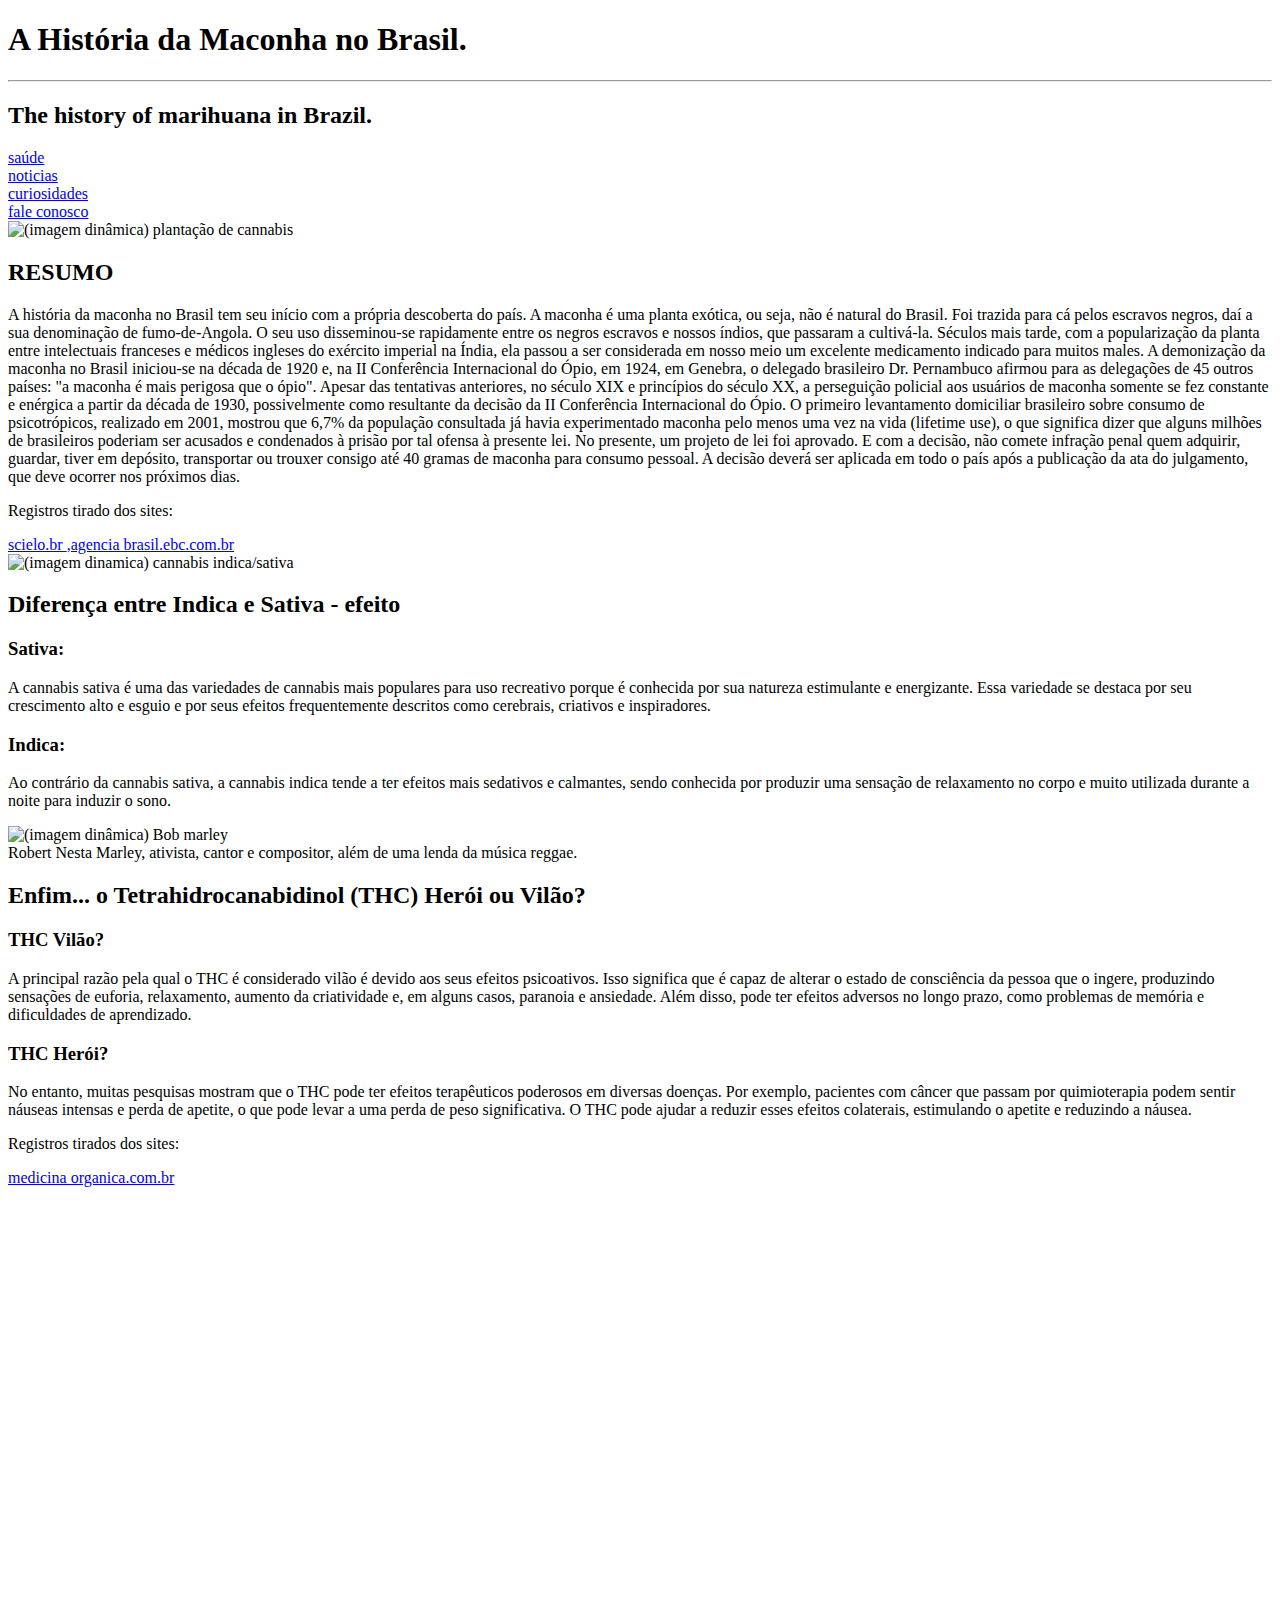
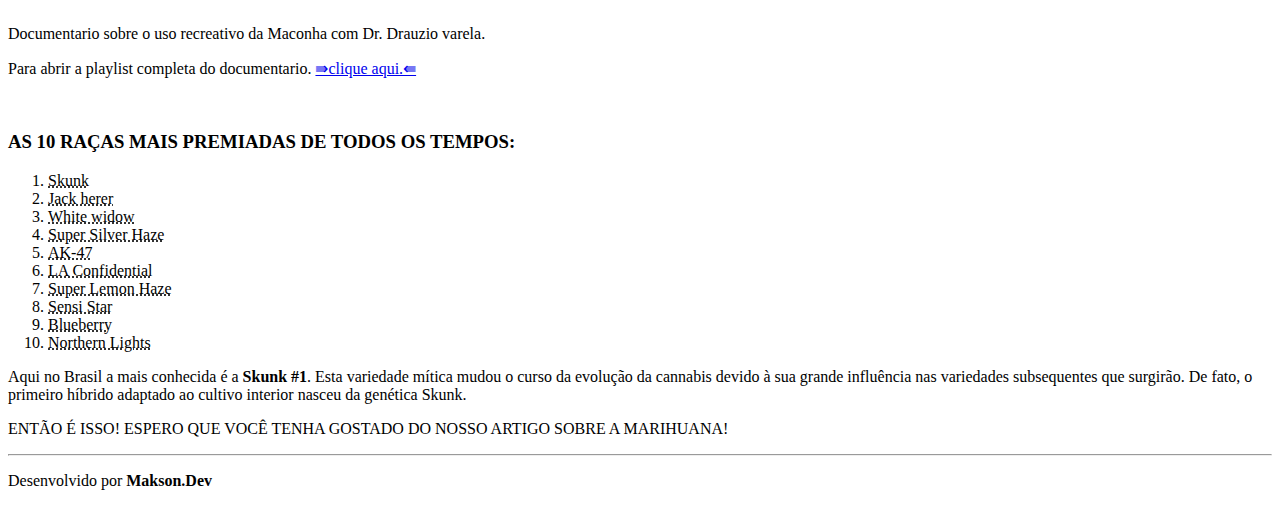
==== weeds/index.html @ ae2ce45e "correção necessaria" ====
<!DOCTYPE html>
<html lang="pt-br">

<head>
    <meta charset="UTF-8">
    <meta name="viewport" content="width=device-width, initial-scale=1.0">
    <meta name="keywords" content="HTLM5, tecnologia">
    <meta name="author" content="makson.dev">
    <title>História da maconha no Brasil</title>
    <link rel="stylesheet" href="style.css">
    <link rel="shortcut icon" href="./favicon/cannabis icon.ico" type="image/x-icon">
</head>

<body>
    <header>
        <h1 id="principal">
            A História da Maconha no Brasil.
        </h1>
        <hr>
        <h2>
            The history of marihuana in Brazil.
        </h2>
        <nav>
            <div>
                <a href="https://www.cannabisesaude.com.br/#:~:text=Cannabis%20e%20Sa%C3%BAde%3A%20o%20maior%20portal%20de%20Cannabis%20Medicinal%20no%20Brasil"
                    target="_self">saúde</a>
            </div>
            <div>
                <a href="https://www.jota.info/tudo-sobre/cannabis?non-beta=1" target="_self">noticias</a>
            </div>
            <div>
                <a href="https://soucannabis.ong.br/category/curiosidades/" target="_self">curiosidades</a>
            </div>
            <div>
                <a href="card.html" target="_self">fale conosco</a>
            </div>
        </nav>
    </header>
    <main>
        <article>
            <section>
                <picture>
                    <source media="(max-width: 680px)" srcset="img/plantacao_p.png " type="image/png">
                    <source media="(max-width: 840px)" srcset="img/plantacao_m.png" type="image/png">
                    <img src="img/plantacao_g.png" alt="(imagem dinâmica) plantação de cannabis">
                </Picture>
                <h2>
                    RESUMO
                </h2>
                <p>
                    A história da maconha no Brasil tem seu início com a própria descoberta do país. A
                    maconha é uma planta exótica, ou seja, não é natural do Brasil. Foi trazida para cá pelos escravos
                    negros, daí a sua denominação de fumo-de-Angola. O seu uso disseminou-se rapidamente entre os negros
                    escravos e nossos índios, que passaram a cultivá-la. Séculos mais tarde, com a popularização da
                    planta entre intelectuais franceses e médicos ingleses do exército imperial na Índia, ela passou a
                    ser considerada em nosso meio um excelente medicamento indicado para muitos males. A demonização da
                    maconha no Brasil iniciou-se na década de 1920 e, na II Conferência Internacional do Ópio, em 1924,
                    em Genebra, o delegado brasileiro Dr. Pernambuco afirmou para as delegações de 45 outros países: "a
                    maconha é mais perigosa que o ópio". Apesar das tentativas anteriores, no século XIX e princípios do
                    século XX, a perseguição policial aos usuários de maconha somente se fez constante e enérgica a
                    partir da década de 1930, possivelmente como resultante da decisão da II Conferência Internacional
                    do Ópio. O primeiro levantamento domiciliar brasileiro sobre consumo de psicotrópicos, realizado em
                    2001, mostrou que 6,7% da população consultada já havia experimentado maconha pelo menos uma vez na
                    vida (lifetime use), o que significa dizer que alguns milhões de brasileiros poderiam ser acusados e
                    condenados à prisão por tal ofensa à presente lei. No presente, um projeto de lei foi aprovado. E
                    com a decisão, não comete infração penal quem adquirir, guardar, tiver em depósito, transportar ou
                    trouxer consigo até 40 gramas de maconha para consumo pessoal. A decisão deverá ser aplicada em todo
                    o país após a publicação da ata do julgamento, que deve ocorrer nos próximos dias.
                </p>
                <aside class="comentary">
                    <p>
                        Registros tirado dos sites:
                    </p>
                    <a href="https://www.scielo.br/j/jbpsiq/a/xGmGR6mBsCFjVMxtHjdsZpC/?lang=pt" target="_blank"
                        class="externo">scielo.br
                    </a>
                    <a href="https://agenciabrasil.ebc.com.br/justica/noticia/2024-06/entenda-decisao-do-stf-sobre-descriminalizacao-do-porte-de-maconha"
                        target="_blank" class="externo">
                        ,agencia brasil.ebc.com.br
                    </a>
                </aside>
            </section>
            <section>
                <picture class="pequena">
                    <source media="(max-width: 650px)" srcset="img/Ind_Sat_p.png " type="image/png">
                    <source media="(max-width: 850px)" srcset="img/Ind_Sat_m.png" type="image/png">
                    <img src="img/Ind_Sat_g.png" class="imgalt" alt="(imagem dinamica) cannabis indica/sativa">
                </Picture>
                <h2>
                    Diferença entre Indica e Sativa - efeito
                </h2>
                <h3>
                    Sativa:
                </h3>
                <p>
                    A cannabis sativa é uma das variedades de cannabis mais populares para uso recreativo
                    porque é conhecida por sua natureza estimulante e energizante. Essa variedade se destaca por seu
                    crescimento alto e esguio e por seus efeitos frequentemente descritos como cerebrais, criativos e
                    inspiradores.
                </p>
                <h3>
                    Indica:
                </h3>
                <p>
                    Ao contrário da cannabis sativa, a cannabis indica tende a ter efeitos mais sedativos e
                    calmantes, sendo conhecida por produzir uma sensação de relaxamento no corpo e muito utilizada
                    durante a noite para induzir o sono.
                </p>
            </section>
            <section>
                <picture>
                    <source media="(max-width: 650px)" srcset="img/marley_p.png " type="image/png">
                    <source media="(max-width: 850px)" srcset="img/marley_m.png" type="image/png">
                    <img src="img/marley_g.png" class="imgalt" alt="(imagem dinâmica) Bob marley">
                </Picture>
                <aside class="comentary">
                    Robert Nesta Marley, ativista, cantor e compositor, além de uma lenda da música reggae.
                </aside>
                <h2>
                    Enfim... o Tetrahidrocanabidinol (THC) Herói ou Vilão?
                </h2>
                <h3>
                    THC Vilão?
                </h3>
                <p>
                    A principal razão pela qual o THC é considerado vilão é devido aos seus efeitos
                    psicoativos. Isso significa que é capaz de alterar o estado de consciência da pessoa que o ingere,
                    produzindo sensações de euforia, relaxamento, aumento da criatividade e, em alguns casos, paranoia e
                    ansiedade. Além disso, pode ter efeitos adversos no longo prazo, como problemas de memória e
                    dificuldades de aprendizado.
                </p>
                <h3>
                    THC Herói?
                </h3>
                <p>
                    No entanto, muitas pesquisas mostram que o THC pode ter efeitos terapêuticos poderosos
                    em diversas doenças. Por exemplo, pacientes com câncer que passam por quimioterapia podem sentir
                    náuseas intensas e perda de apetite, o que pode levar a uma perda de peso significativa. O THC pode
                    ajudar a reduzir esses efeitos colaterais, estimulando o apetite e reduzindo a náusea.
                </p>
                <aside class="comentary">
                    <p>
                        Registros tirados dos sites:
                    </p>
                    <a href="https://institutomedicinaorganica.com.br/tetrahidrocanabinol-thc/#:~:text=A%20principal%20raz%C3%A3o%20pela%20qual,devido%20aos%20seus%20efeitos%20psicoativos."
                        target="_blank" class="externo">
                        medicina organica.com.br
                    </a>
                </aside>
                <br>
                <iframe width="100%" height="400" src="https://www.youtube.com/embed/ds4p9UDThM4?si=dTObje4q6rmuTKd1"
                    title="YouTube video player" frameborder="0"
                    allow="accelerometer; autoplay; clipboard-write; encrypted-media; gyroscope; picture-in-picture; web-share"
                    referrerpolicy="strict-origin-when-cross-origin">
                </iframe>
                <aside class="comentary">
                    <p>
                        Documentario sobre o uso recreativo da Maconha com Dr. Drauzio varela.
                    </p>
                    <p>
                        Para abrir a playlist completa do documentario.
                        <a href="https://www.youtube.com/playlist?list=PLLcA2I5B3SENEMDqXgKY6l3LN735rWIaI"
                            target="_blank" >
                            &rAarr;clique aqui.&lAarr;
                        </a>
                    </p>
                </aside>
            </section>
            <br>
            <aside id="more">
                <div>
                    <h3>
                        AS 10 RAÇAS MAIS PREMIADAS DE TODOS OS TEMPOS:
                    </h3>
                    <ol>
                        <li>
                            <abbr title="Hidropônica Sativa">
                                Skunk
                            </abbr>
                        </li>
                        <li>
                            <abbr title="Híbrida">
                                Jack herer
                            </abbr>
                        </li>
                        <li>
                            <abbr title="Híbrida">
                                White widow
                            </abbr>
                        </li>
                        <li>
                            <abbr title="Sativa">
                                Super Silver Haze
                            </abbr>
                        </li>
                        <li>
                            <abbr title="Híbrida">
                                AK-47
                            </abbr>
                        </li>
                        <li>
                            <abbr title="Híbrida">
                                LA Confidential
                            </abbr>
                        </li>
                        <li>
                            <abbr title="Sativa">
                                Super Lemon Haze
                            </abbr>
                        </li>
                        <li>
                            <abbr title="Indica">
                                Sensi Star
                            </abbr>
                        </li>
                        <li>
                            <abbr title="Indica">
                                Blueberry
                            </abbr>
                        </li>
                        <li>
                            <abbr title="Indica">
                                Northern Lights
                            </abbr>
                        </li>
                    </ol>
                    <p id="kunk">
                        Aqui no Brasil a mais conhecida é a <strong>Skunk #1</strong>. Esta variedade mítica
                        mudou o curso da
                        evolução da cannabis devido à sua grande influência nas variedades subsequentes que surgirão. De
                        fato, o primeiro híbrido adaptado ao cultivo interior nasceu da genética Skunk.
                    </p>
                </div>
            </aside>
            <p>
                ENTÃO É ISSO! ESPERO QUE VOCÊ TENHA GOSTADO DO NOSSO ARTIGO SOBRE A MARIHUANA!
            </p>
        </article>
    </main>
    <hr>
    <footer>
        <p>
            Desenvolvido por <strong>Makson.Dev</strong>
        </p>
    </footer>
</body>

</html>
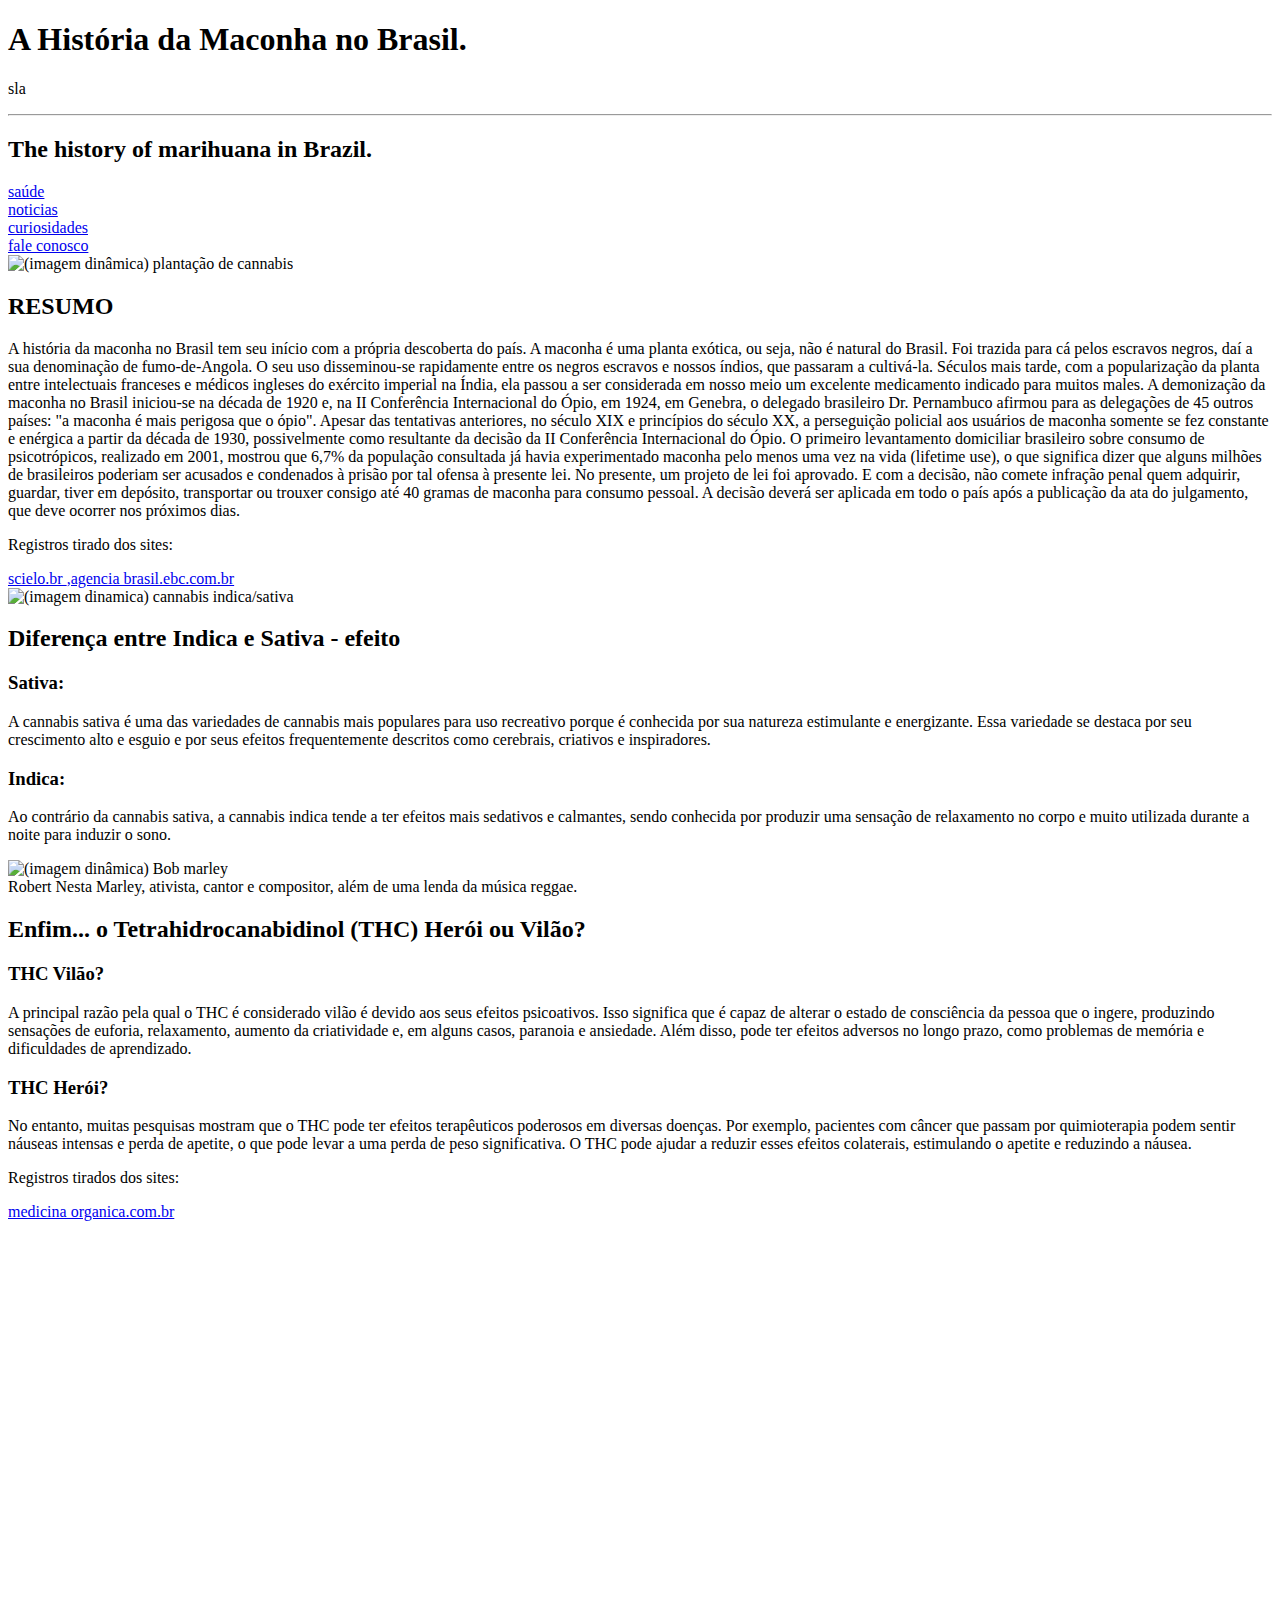
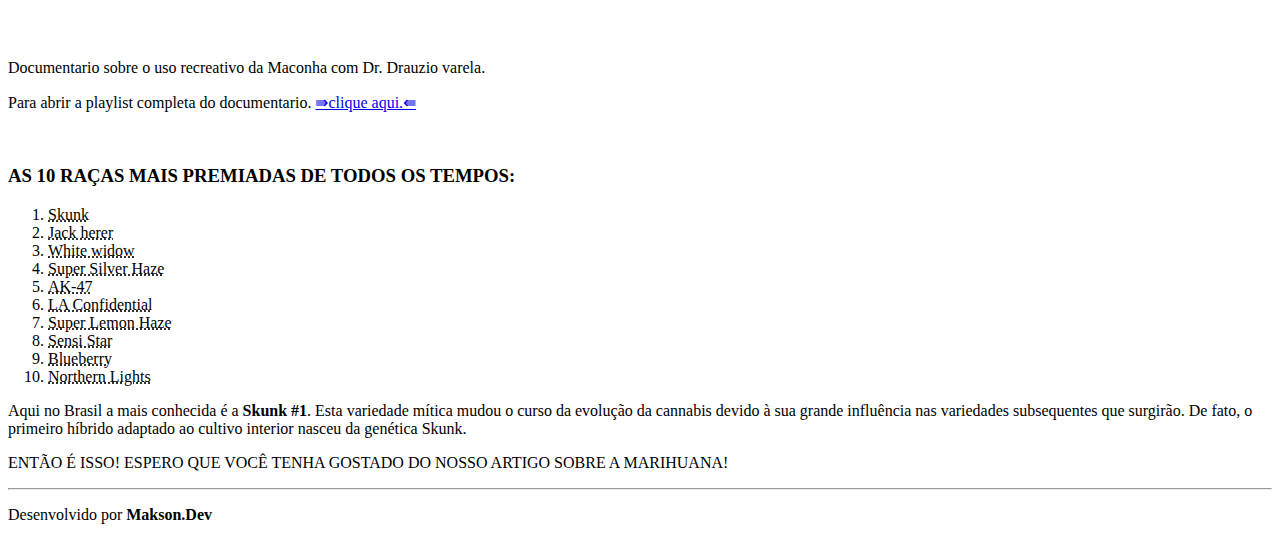
==== commit 56a37f56: "Update index.html" ====
--- a/weeds/index.html
+++ b/weeds/index.html
@@ -16,6 +16,7 @@
         <h1 id="principal">
             A História da Maconha no Brasil.
         </h1>
+        <p>sla</p>
         <hr>
         <h2>
             The history of marihuana in Brazil.
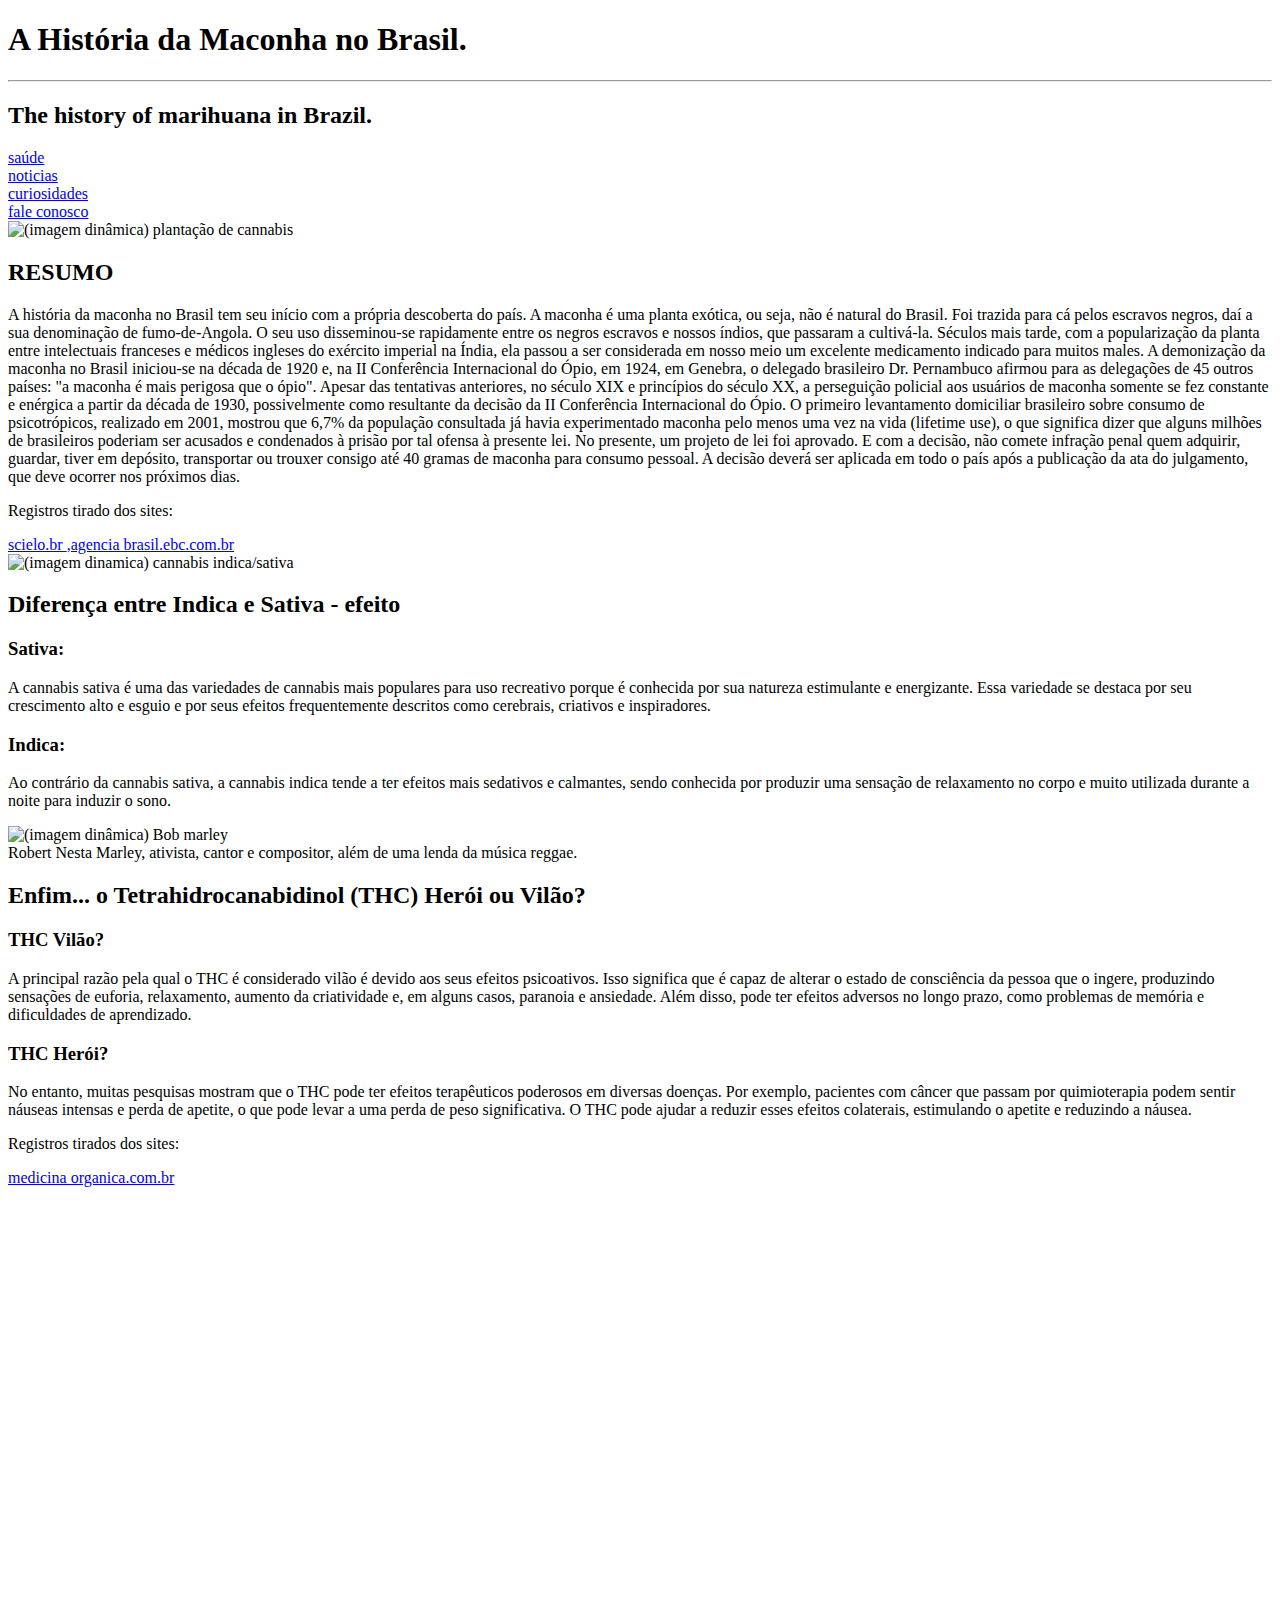
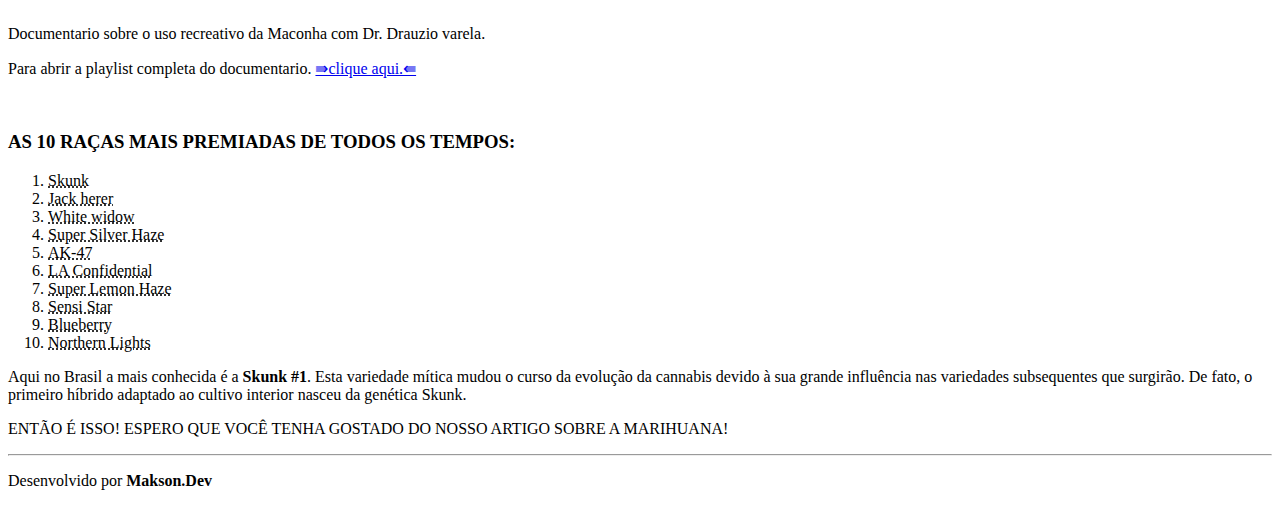
==== commit 46b155dd: "Update index.html" ====
--- a/weeds/index.html
+++ b/weeds/index.html
@@ -16,7 +16,6 @@
         <h1 id="principal">
             A História da Maconha no Brasil.
         </h1>
-        <p>sla</p>
         <hr>
         <h2>
             The history of marihuana in Brazil.
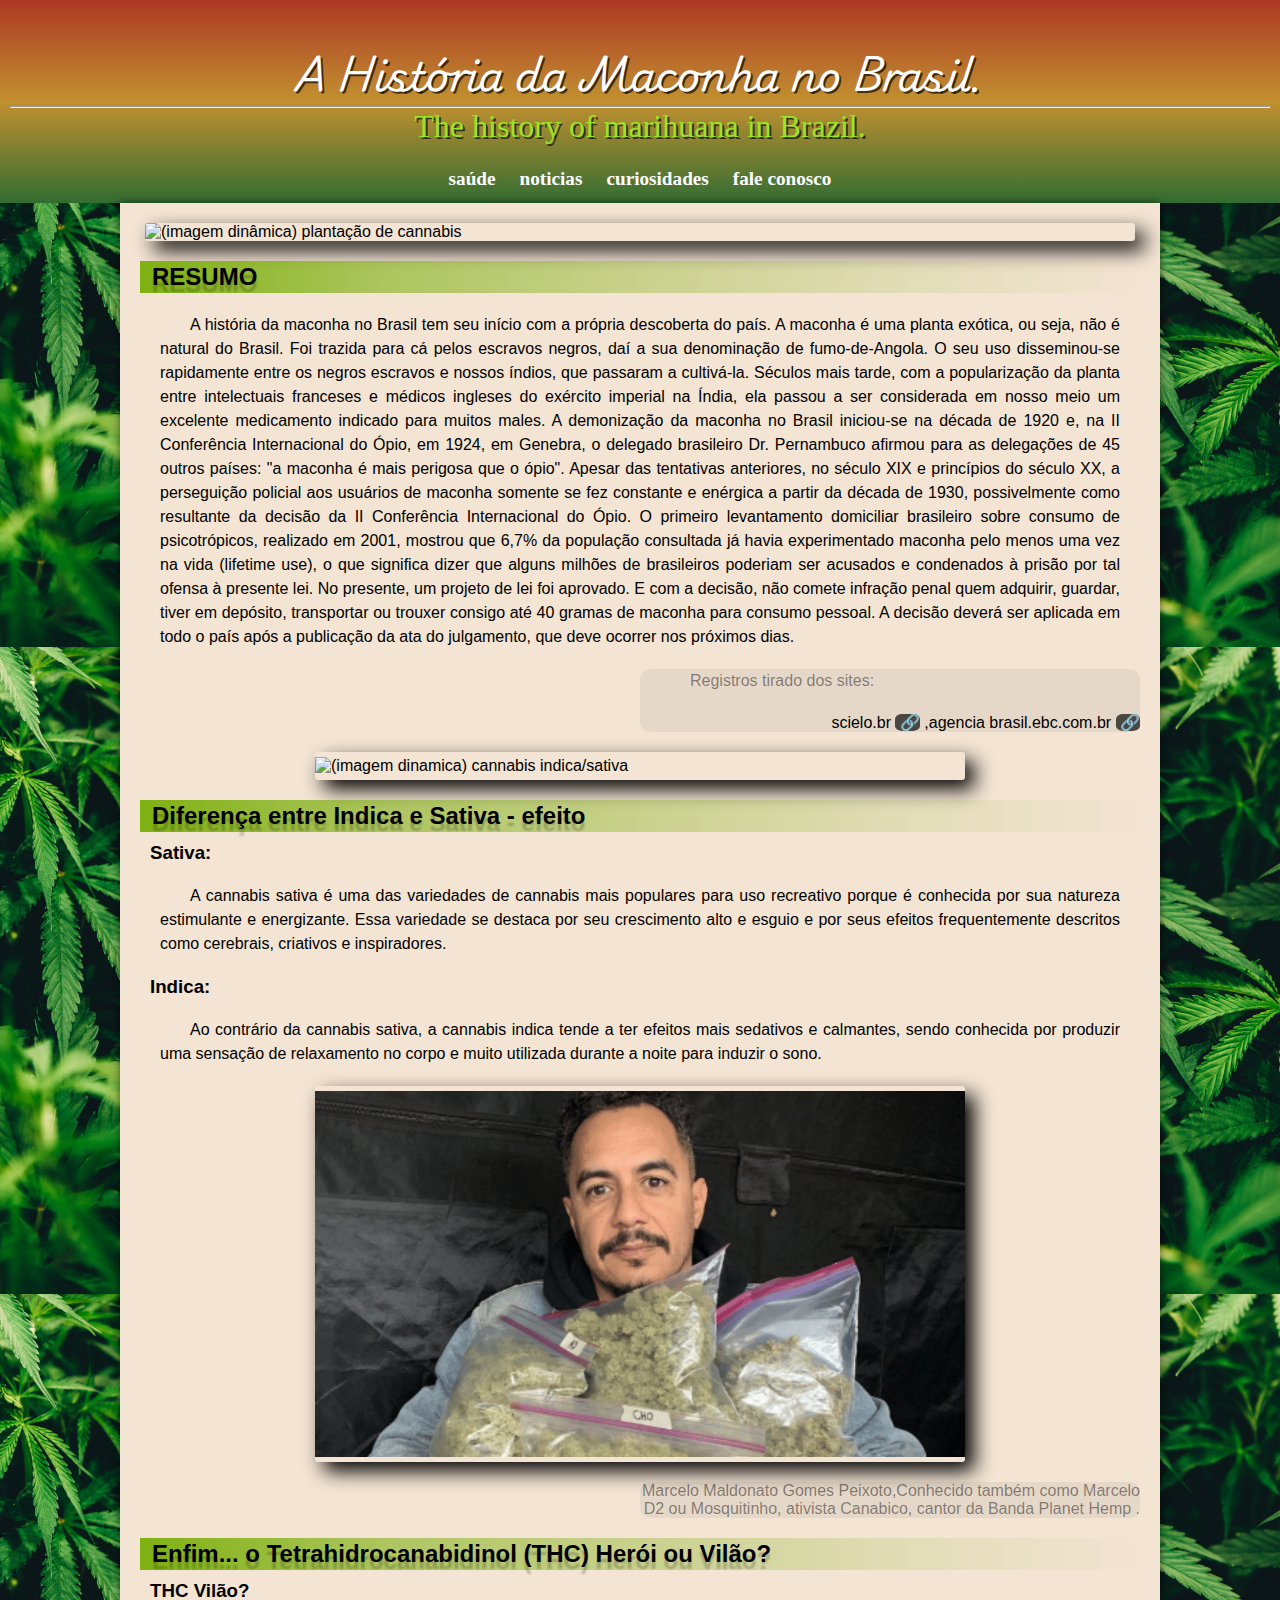
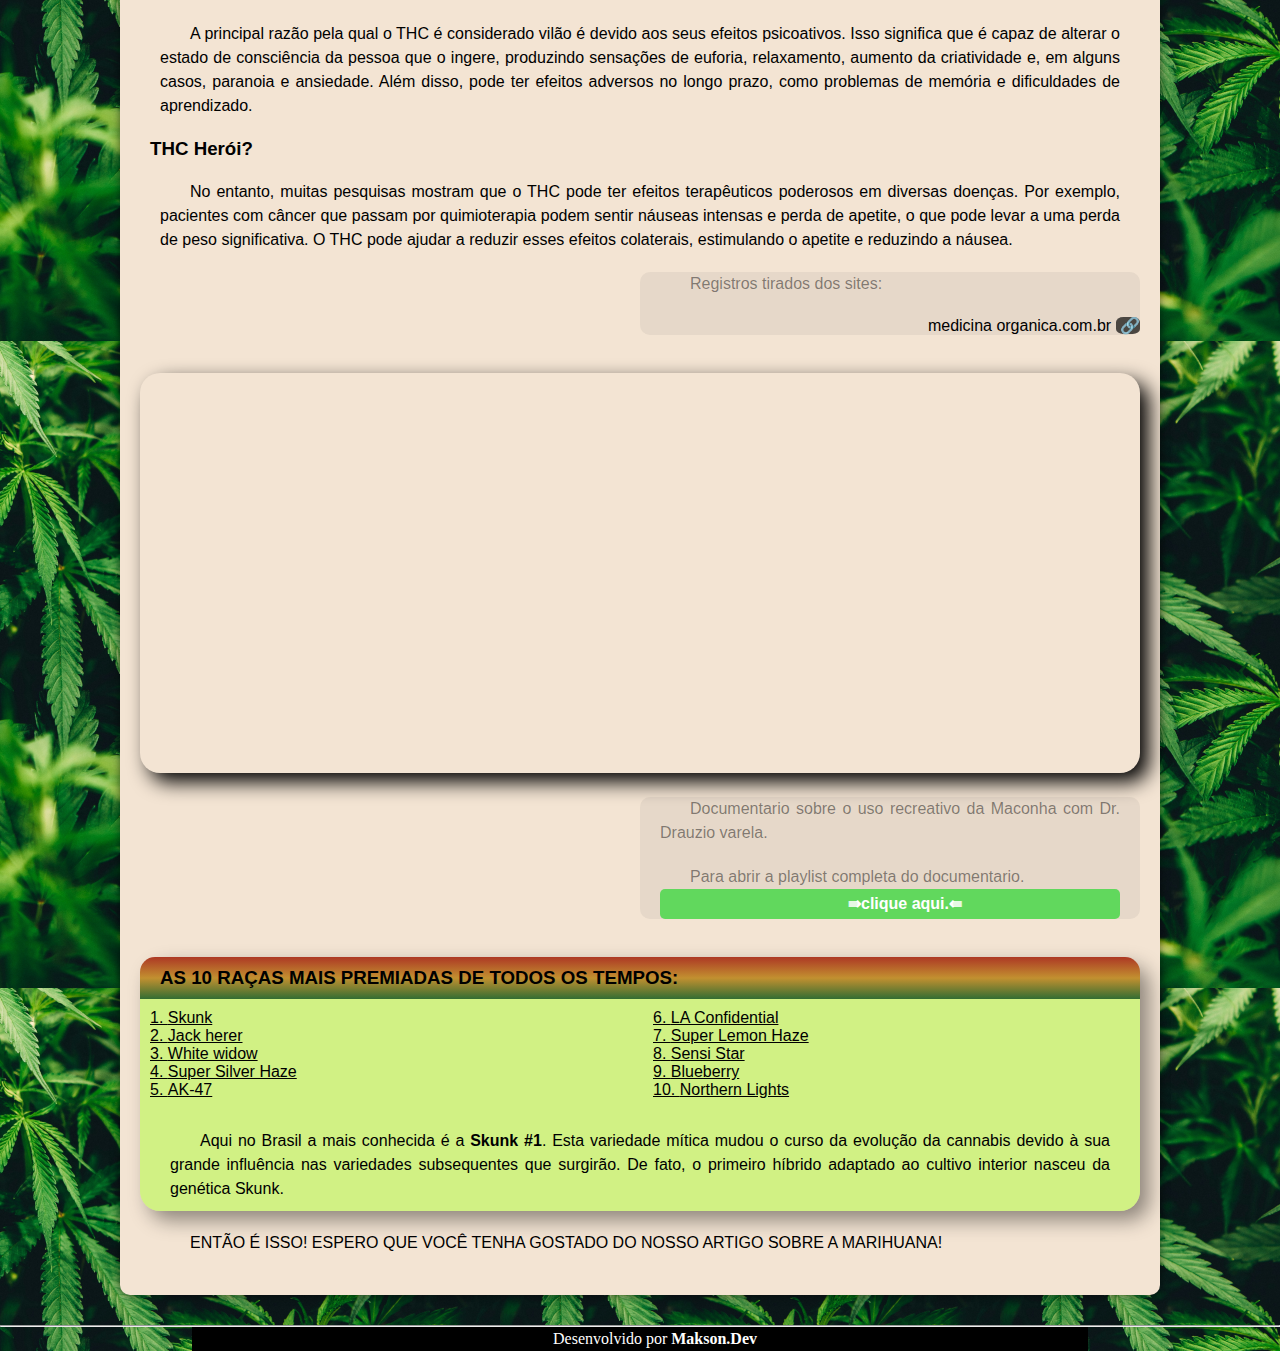
==== commit 9884f6a8: "melhorias do projeto 2.1" ====
--- a/weeds/index.html
+++ b/weeds/index.html
@@ -33,7 +33,7 @@
             </div>
             <div>
                 <a href="card.html" target="_self">fale conosco</a>
-            </div>
+            </div> 
         </nav>
     </header>
     <main>
@@ -109,12 +109,12 @@
             </section>
             <section>
                 <picture>
-                    <source media="(max-width: 650px)" srcset="img/marley_p.png " type="image/png">
-                    <source media="(max-width: 850px)" srcset="img/marley_m.png" type="image/png">
-                    <img src="img/marley_g.png" class="imgalt" alt="(imagem dinâmica) Bob marley">
+                    <source media="(max-width: 650px)" srcset="img/d2_p.png " type="image/png">
+                    <source media="(max-width: 850px)" srcset="img/d2_m.png" type="image/png">
+                    <img src="img/d2_g.png" class="imgalt" alt="(imagem dinâmica) marcelo d2">
                 </Picture>
                 <aside class="comentary">
-                    Robert Nesta Marley, ativista, cantor e compositor, além de uma lenda da música reggae.
+                    Marcelo Maldonato Gomes Peixoto,Conhecido também como Marcelo D2 ou Mosquitinho, ativista Canabico, cantor da Banda Planet Hemp .
                 </aside>
                 <h2>
                     Enfim... o Tetrahidrocanabidinol (THC) Herói ou Vilão?
--- a/weeds/style.css
+++ b/weeds/style.css
@@ -0,0 +1,222 @@
+@charset "UTF-8";
+@import url('https://fonts.googleapis.com/css2?family=Playwrite+DK+Uloopet:wght@100..400&display=swap');
+
+@font-face {
+    font-family: 'cannabis';
+    src: url(./font/PotLand.ttf) format('opentype');
+    font-weight: normal;
+}
+
+* {
+    padding: 0px;
+    margin:0px;
+}
+
+:root {
+    --cor0: #374d08;
+    --cor1: #F3E4D3;
+    --cor2: #69696917;
+    --cor3: #acff2f7a;
+    --reggae1: #326D32;
+    --reggae2: #C29030;
+    --reggae3: #AD3824;
+    --gradient1: #7fb112;
+    --gradient2: #7fb11298;
+    --gradient3: #7fb1125d;
+    --gradient4: #7fb11228;
+    --gradient5: #7fb11200;
+
+    --font-standard: Arial, Verdana, Helvetica, sans-serif;
+    --fonte-menu_pr-br: "Playwrite DK Uloopet", cursive;
+    --fonte-menu_in: 'cannabis', Times, sans-serif;
+}
+
+body {
+    background-image: url('img/background.png');
+    text-decoration: none;
+}
+
+a.externo::after{
+    content: '\00A0\1F517';
+    background-color: #000000ad;
+    border-radius: 30%;
+}
+
+header {
+    background-image: linear-gradient(to top, var(--reggae1), var(--reggae2), var(--reggae3));
+    padding: 10px;
+    min-height: 150px;
+    text-align: center;
+    padding-top: 40px;
+}
+
+main {
+    background-color: var(--cor1);
+    font-family: var(--font-standard);
+    padding: 20px;
+    border-bottom-left-radius: 10px;
+    border-bottom-right-radius: 10px;
+    min-width: 280px;
+    max-width: 1000px;
+    margin: auto;
+    box-shadow: 0px 0px 10px rgba(0, 0, 0, 0.562);
+    margin-bottom: 30px;
+}
+
+section>h2 {
+    padding: 2px;
+    background-image: linear-gradient(to right, var(--gradient1), var(--gradient2), var(--gradient3), var(--gradient4), var(--gradient5));
+    text-shadow: 0px 7px 2px rgba(0, 0, 0, 0.212);
+    text-indent: 10px;
+}
+
+#more {
+    background-color: var(--cor3);
+    padding: 0px;
+    border: 1px  black;
+    border-radius: 20px;
+    font-weight: 400;
+    box-shadow: 9px 9px 20px rgba(0, 0, 0, 0.425);
+}
+
+p {
+    text-align: justify;
+    margin: 20px;
+    text-indent: 30px;
+    line-height: 1.5em;
+}
+
+h3 {
+    margin: 10px;
+}
+
+footer p{
+    background-color: black;
+    color: white;
+    margin: 0px 15%;
+    text-align: center;
+}
+
+abbr {
+    text-decoration: none;
+}
+
+img {
+    display: block;
+    margin: auto;
+    border-radius: 3px;
+    box-shadow: 9px 9px 20px black;
+    width: 99%; 
+    margin-bottom:20px;   
+}
+
+iframe {
+    box-shadow: 9px 9px 20px black;
+    border-radius: 20px;
+}
+
+#principal {
+    color: white;
+    font-family: var(--fonte-menu_pr-br);
+    font-weight: bolder;
+    font-size: 2.5em;
+    text-shadow: 2px 2px 0px rgba(0, 0, 0, 0.664);
+}
+
+.imgalt {
+    max-width: 650px;
+    display: block;
+    margin: auto;
+    padding: 5px 0px;
+    margin-bottom:20px;
+}
+
+a:hover {
+    color: black;
+    text-decoration: underline;
+    font-weight: bold;
+}
+
+nav>div {
+    transition-duration: .8s;
+    color: white;
+    display: inline-block;
+    text-align: left;
+    padding: 3px 10px;
+    margin: auto;
+    font-weight: bolder;
+    font-size: 1.2em;
+}
+
+nav>div:hover {
+    background-color: #a88f3c;
+    color: black;
+    border-radius: 5px;
+}
+
+div>a {
+    color: #ffffff;
+    text-decoration: none;
+}
+
+header>h2 {
+    font-size: 2em;
+    font-family: var(--fonte-menu_in);
+    color: rgb(153, 228, 40);
+    text-align: center;
+    font-weight: 400;
+    margin-bottom: 20px;
+    text-shadow: 2px 2px 0px rgba(0, 0, 0, 0.664);
+}
+
+aside>a {
+    text-decoration: none;
+    color: black;
+}
+
+.comentary {
+    color: rgba(0, 0, 0, 0.452);
+    font-weight: 500;
+    text-align: right;
+    background-color: var(--cor2);
+    padding: 0px;
+    border-radius: 10px;
+    margin:0px 0px 20px 50%; 
+}
+
+#kunk {
+    padding: 10px;
+}
+
+div>h3 {
+    background-image: linear-gradient(to top, var(--reggae1), var(--reggae2), var(--reggae3));
+    margin: -10px -10px 0px -10px;
+    padding: 10px;
+    margin: auto;
+    text-indent: 10px;
+    border-radius: 15px 15px 0px 0px;
+}
+
+p>a {
+    color: black;
+    text-decoration: none;
+}
+
+aside ol{
+    list-style-position: inside;
+    text-align: left;
+    padding-left: 10px;
+    margin-top: 10px;
+    columns: 2;
+    text-decoration: underline;
+}
+
+aside>p>a{
+    text-align: center;
+    display: block;
+    padding: 3px;
+    background-color: rgb(97, 216, 93);
+    color: white;
+    border-radius: 5px;
+    font-weight: bold;
+}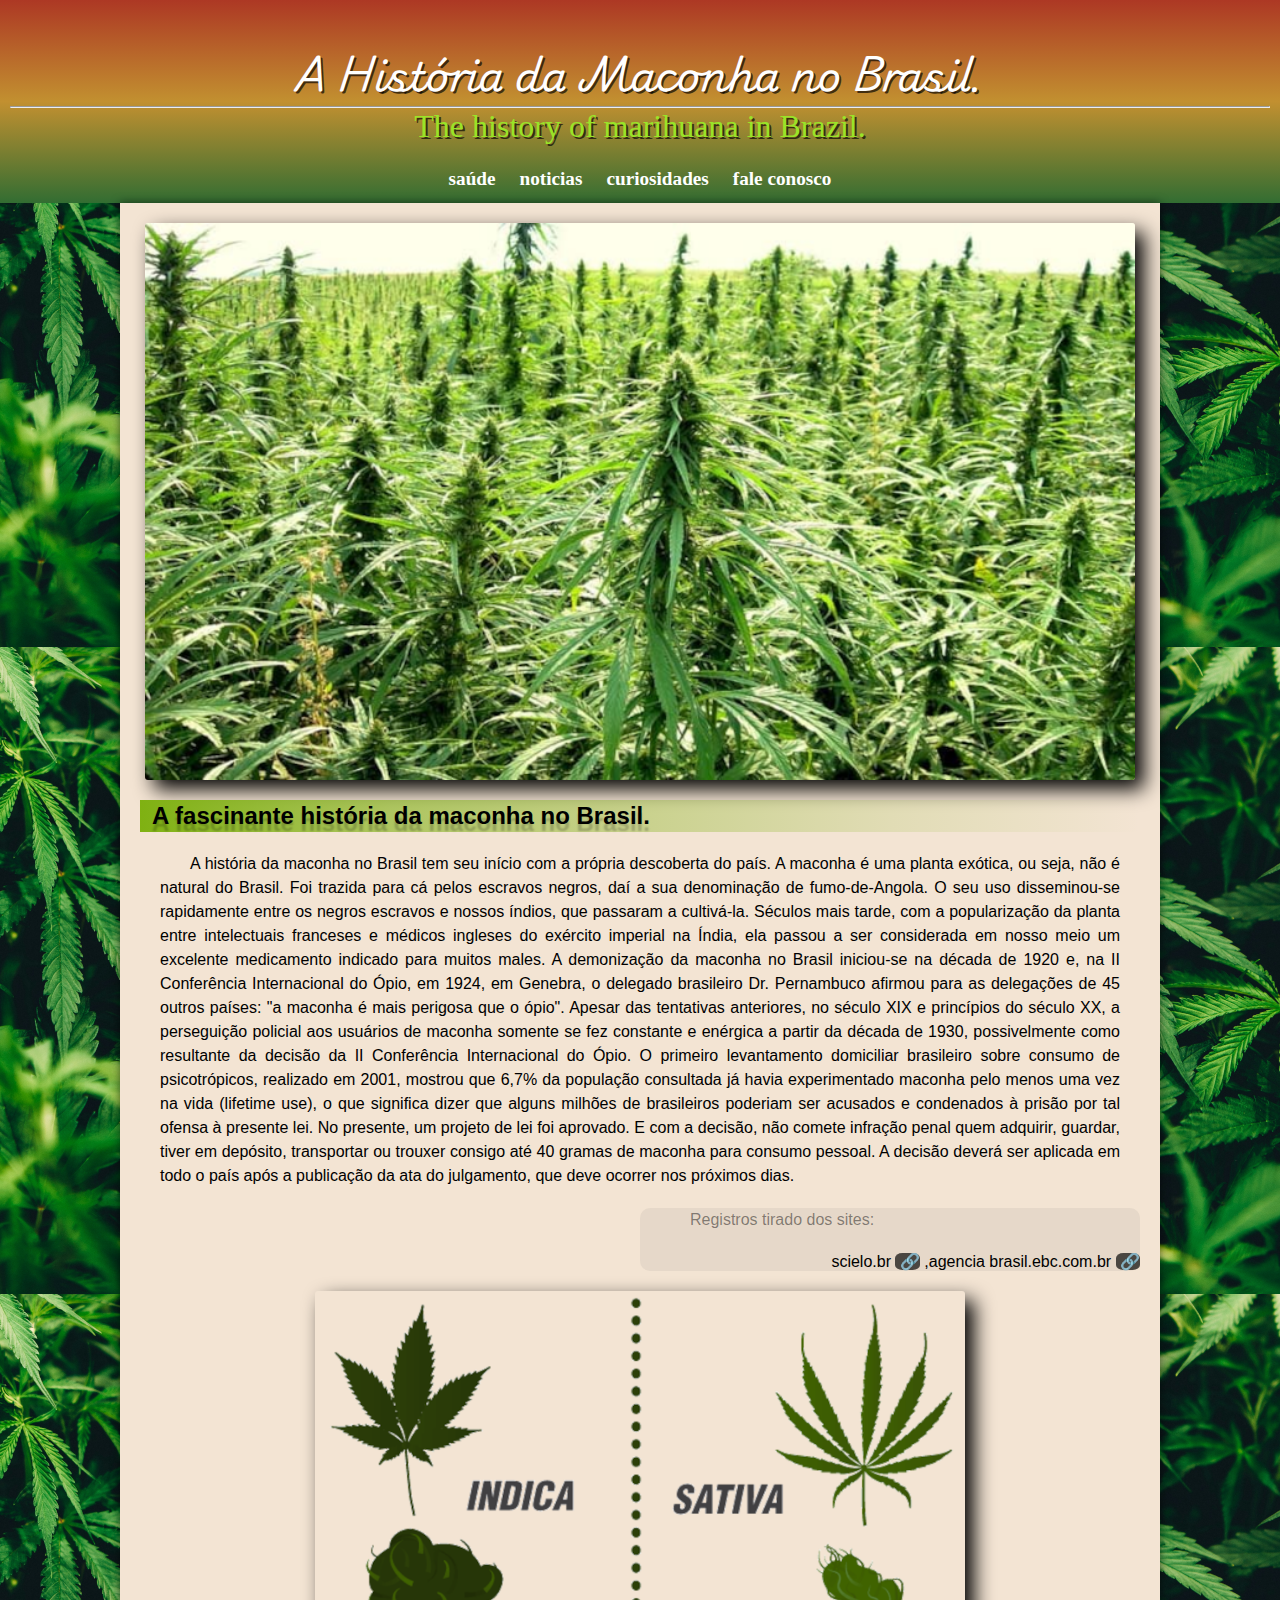
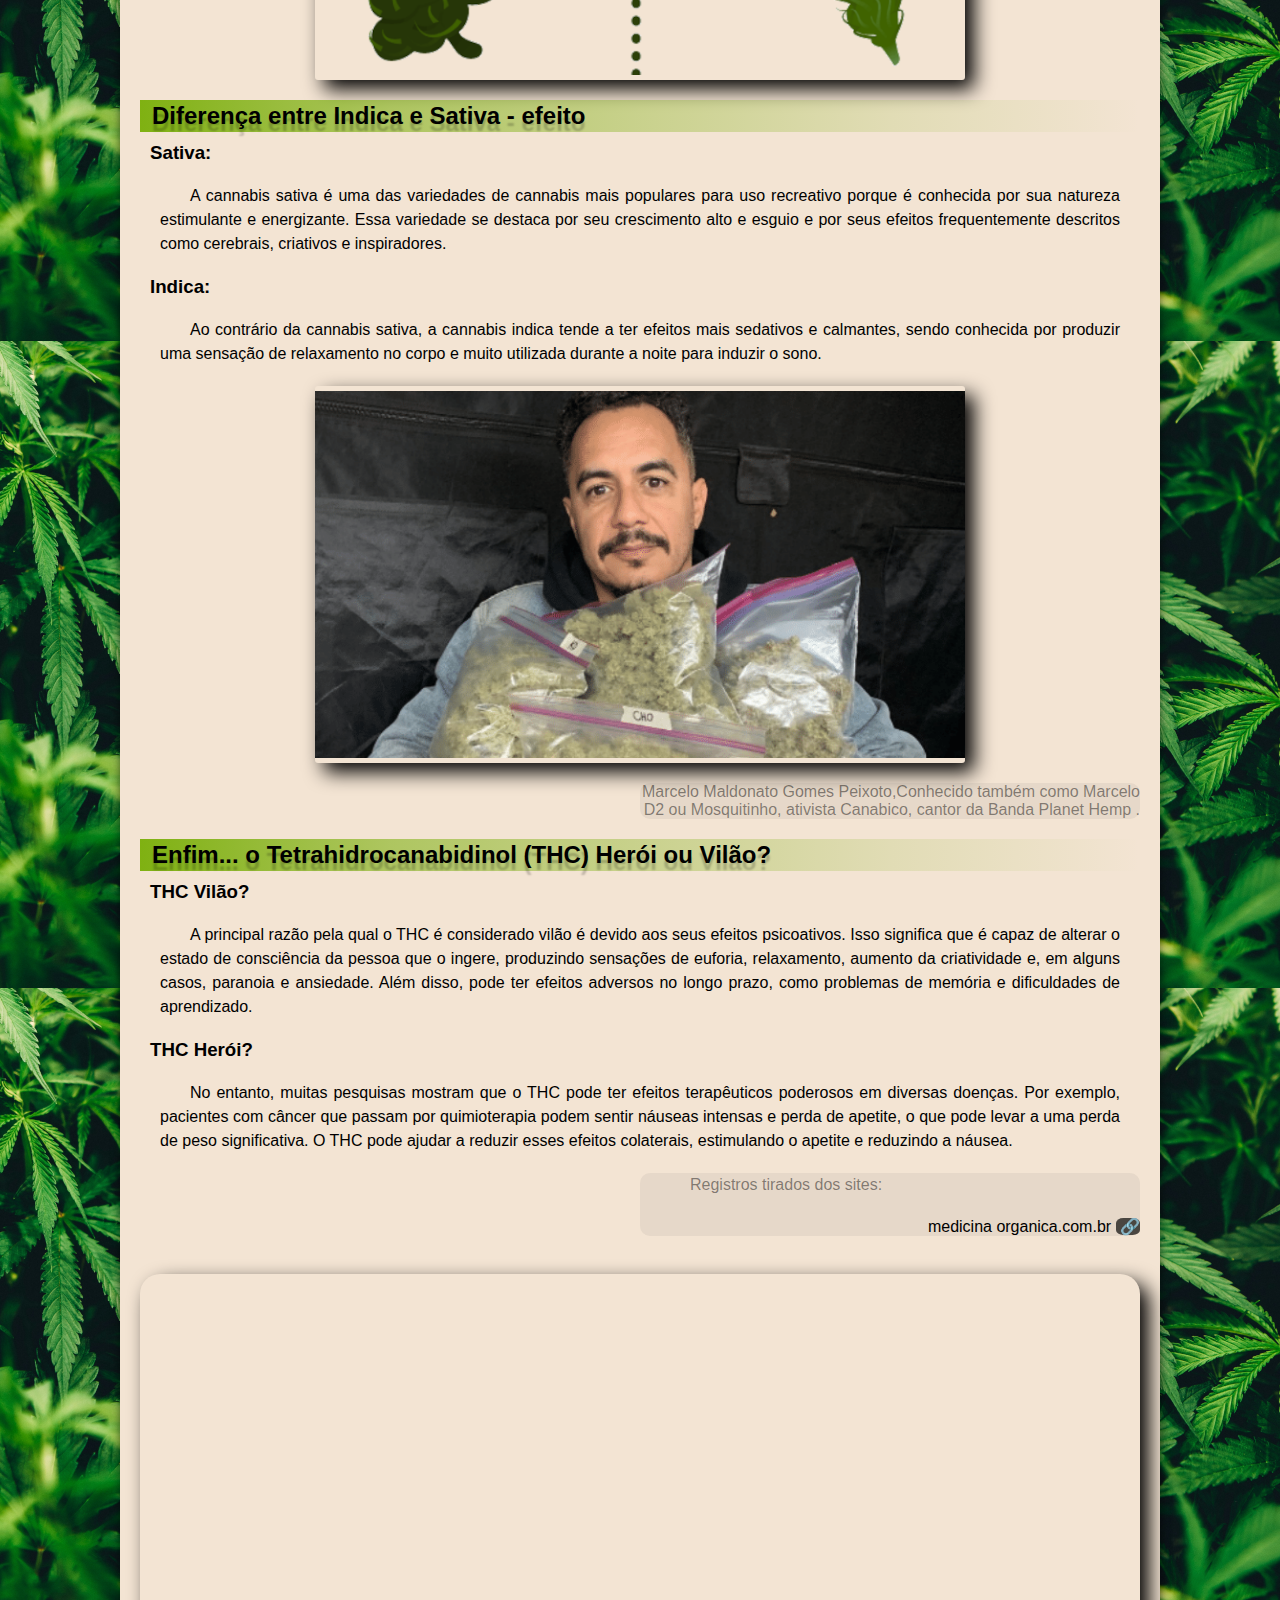
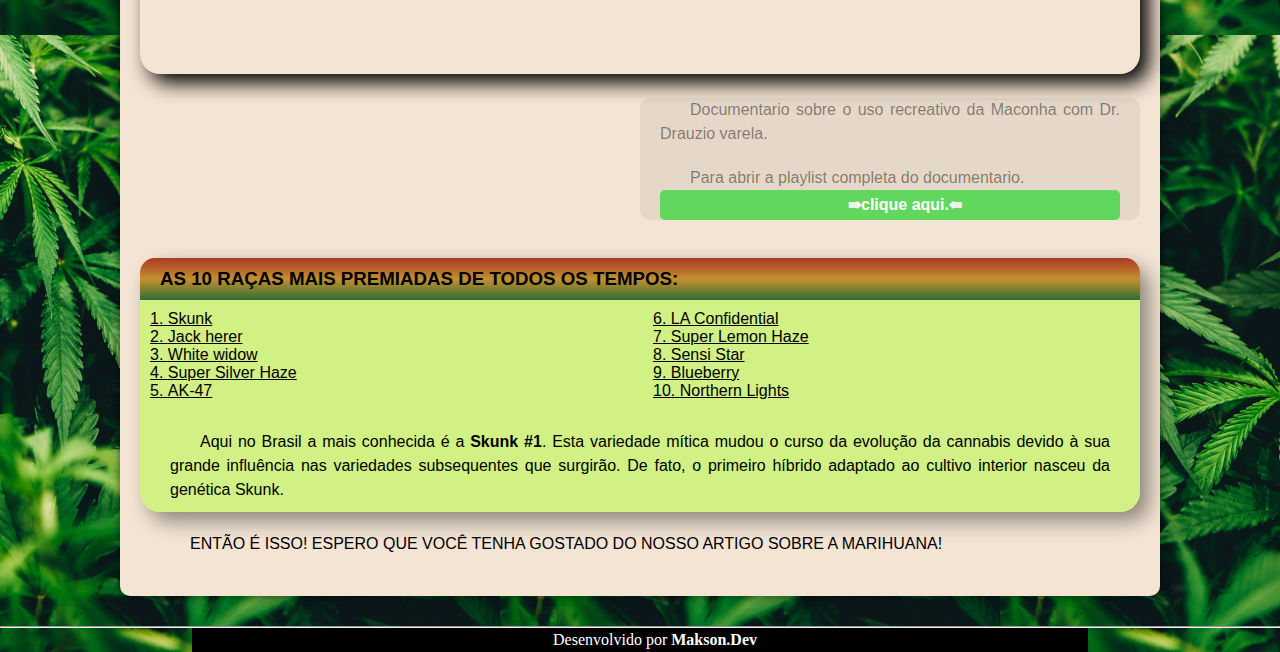
==== commit afc3de73: "update business card" ====
--- a/weeds/index.html
+++ b/weeds/index.html
@@ -6,9 +6,14 @@
     <meta name="viewport" content="width=device-width, initial-scale=1.0">
     <meta name="keywords" content="HTLM5, tecnologia">
     <meta name="author" content="makson.dev">
+    <meta name="description" content="Descubra a fascinante história da maconha no Brasil, desde sua introdução pelos escravos negros até a atualidade. Acompanhe a transformação da percepção pública, da demonização à legalização.
+    ">
     <title>História da maconha no Brasil</title>
-    <link rel="stylesheet" href="style.css">
-    <link rel="shortcut icon" href="./favicon/cannabis icon.ico" type="image/x-icon">
+    <link rel="shortcut icon" href="favicon/cannabis icon.ico" type="image/x-icon">
+    <link rel="stylesheet" href="styles/style.css" media="all">
+    <link rel="stylesheet" href="styles/portrait.css" media="screen and (orientation: portrait)">
+    <link rel="stylesheet" href="styles/landscape.css" media="screen and (oriantetion: landscape)">
+    <link rel="stylesheet" href="styles/print.css" media="print">
 </head>
 
 <body>
@@ -32,7 +37,7 @@
                 <a href="https://soucannabis.ong.br/category/curiosidades/" target="_self">curiosidades</a>
             </div>
             <div>
-                <a href="card.html" target="_self">fale conosco</a>
+                <a href="business_card/card.html" target="_self">fale conosco</a>
             </div> 
         </nav>
     </header>
@@ -40,12 +45,12 @@
         <article>
             <section>
                 <picture>
-                    <source media="(max-width: 680px)" srcset="img/plantacao_p.png " type="image/png">
-                    <source media="(max-width: 840px)" srcset="img/plantacao_m.png" type="image/png">
-                    <img src="img/plantacao_g.png" alt="(imagem dinâmica) plantação de cannabis">
+                    <source media="(max-width: 680px)" srcset="img/01_main/plantation/plantacao_p.png " type="image/png">
+                    <source media="(max-width: 840px)" srcset="img/01_main/plantation/plantacao_m.png" type="image/png">
+                    <img src="img/01_main/plantation/plantacao_g.png" alt="(imagem dinâmica) plantação de cannabis">
                 </Picture>
                 <h2>
-                    RESUMO
+                    A fascinante história da maconha no Brasil.
                 </h2>
                 <p>
                     A história da maconha no Brasil tem seu início com a própria descoberta do país. A
@@ -82,9 +87,9 @@
             </section>
             <section>
                 <picture class="pequena">
-                    <source media="(max-width: 650px)" srcset="img/Ind_Sat_p.png " type="image/png">
-                    <source media="(max-width: 850px)" srcset="img/Ind_Sat_m.png" type="image/png">
-                    <img src="img/Ind_Sat_g.png" class="imgalt" alt="(imagem dinamica) cannabis indica/sativa">
+                    <source media="(max-width: 650px)" srcset="img/01_main/indica-Sativa/Ind_Sat_p.png " type="image/png">
+                    <source media="(max-width: 850px)" srcset="img/01_main/indica-Sativa/Ind_Sat_m.png" type="image/png">
+                    <img src="img/01_main/indica-Sativa/Ind_Sat_g.png" class="imgalt" alt="(imagem dinamica) cannabis indica/sativa">
                 </Picture>
                 <h2>
                     Diferença entre Indica e Sativa - efeito
@@ -109,9 +114,9 @@
             </section>
             <section>
                 <picture>
-                    <source media="(max-width: 650px)" srcset="img/d2_p.png " type="image/png">
-                    <source media="(max-width: 850px)" srcset="img/d2_m.png" type="image/png">
-                    <img src="img/d2_g.png" class="imgalt" alt="(imagem dinâmica) marcelo d2">
+                    <source media="(max-width: 650px)" srcset="img/01_main/marcelo_d2/d2_p.png " type="image/png">
+                    <source media="(max-width: 850px)" srcset="img/01_main/marcelo_d2/d2_m.png" type="image/png">
+                    <img src="img/01_main/marcelo_d2/d2_g.png" class="imgalt" alt="(imagem dinâmica) marcelo d2">
                 </Picture>
                 <aside class="comentary">
                     Marcelo Maldonato Gomes Peixoto,Conhecido também como Marcelo D2 ou Mosquitinho, ativista Canabico, cantor da Banda Planet Hemp .
--- a/weeds/styles/style.css
+++ b/weeds/styles/style.css
@@ -0,0 +1,222 @@
+@charset "UTF-8";
+@import url('https://fonts.googleapis.com/css2?family=Playwrite+DK+Uloopet:wght@100..400&display=swap');
+
+@font-face {
+    font-family: 'cannabis';
+    src: url(../font/PotLand.ttf) format('opentype');
+    font-weight: normal;
+}
+
+* {
+    padding: 0px;
+    margin:0px;
+}
+
+:root {
+    --cor0: #374d08;
+    --cor1: #F3E4D3;
+    --cor2: #69696917;
+    --cor3: #acff2f7a;
+    --reggae1: #326D32;
+    --reggae2: #C29030;
+    --reggae3: #AD3824;
+    --gradient1: #7fb112;
+    --gradient2: #7fb11298;
+    --gradient3: #7fb1125d;
+    --gradient4: #7fb11228;
+    --gradient5: #7fb11200;
+
+    --font-standard: Arial, Verdana, Helvetica, sans-serif;
+    --fonte-menu_pr-br: "Playwrite DK Uloopet", cursive;
+    --fonte-menu_in: 'cannabis', Times, sans-serif;
+}
+
+body {
+    background-image: url('../img/01_main/background.png');
+    text-decoration: none;
+}
+
+a.externo::after{
+    content: '\00A0\1F517';
+    background-color: #000000ad;
+    border-radius: 30%;
+}
+
+header {
+    background-image: linear-gradient(to top, var(--reggae1), var(--reggae2), var(--reggae3));
+    padding: 10px;
+    min-height: 150px;
+    text-align: center;
+    padding-top: 40px;
+}
+
+main {
+    background-color: var(--cor1);
+    font-family: var(--font-standard);
+    padding: 20px;
+    border-bottom-left-radius: 10px;
+    border-bottom-right-radius: 10px;
+    min-width: 280px;
+    max-width: 1000px;
+    margin: auto;
+    box-shadow: 0px 0px 10px rgba(0, 0, 0, 0.562);
+    margin-bottom: 30px;
+}
+
+section>h2 {
+    padding: 2px;
+    background-image: linear-gradient(to right, var(--gradient1), var(--gradient2), var(--gradient3), var(--gradient4), var(--gradient5));
+    text-shadow: 0px 7px 2px rgba(0, 0, 0, 0.212);
+    text-indent: 10px;
+}
+
+#more {
+    background-color: var(--cor3);
+    padding: 0px;
+    border: 1px  black;
+    border-radius: 20px;
+    font-weight: 400;
+    box-shadow: 9px 9px 20px rgba(0, 0, 0, 0.425);
+}
+
+p {
+    text-align: justify;
+    margin: 20px;
+    text-indent: 30px;
+    line-height: 1.5em;
+}
+
+h3 {
+    margin: 10px;
+}
+
+footer p{
+    background-color: black;
+    color: white;
+    margin: 0px 15%;
+    text-align: center;
+}
+
+abbr {
+    text-decoration: none;
+}
+
+img {
+    display: block;
+    margin: auto;
+    border-radius: 3px;
+    box-shadow: 9px 9px 20px black;
+    width: 99%; 
+    margin-bottom:20px;   
+}
+
+iframe {
+    box-shadow: 9px 9px 20px black;
+    border-radius: 20px;
+}
+
+#principal {
+    color: white;
+    font-family: var(--fonte-menu_pr-br);
+    font-weight: bolder;
+    font-size: 2.5em;
+    text-shadow: 2px 2px 0px rgba(0, 0, 0, 0.664);
+}
+
+.imgalt {
+    max-width: 650px;
+    display: block;
+    margin: auto;
+    padding: 5px 0px;
+    margin-bottom:20px;
+}
+
+a:hover {
+    color: rgba(0, 0, 0, 0.5);
+    text-decoration: underline;
+    font-weight: bold;
+}
+
+nav>div {
+    transition-duration: .8s;
+    color: white;
+    display: inline-block;
+    text-align: left;
+    padding: 3px 10px;
+    margin: auto;
+    font-weight: bolder;
+    font-size: 1.2em;
+}
+
+nav>div:hover {
+    background-color: #a88f3c;
+    color: rgb(0, 0, 0);
+    border-radius: 5px;
+}
+
+div>a {
+    color: #ffffff;
+    text-decoration: none;
+}
+
+header>h2 {
+    font-size: 2em;
+    font-family: var(--fonte-menu_in);
+    color: rgb(153, 228, 40);
+    text-align: center;
+    font-weight: 400;
+    margin-bottom: 20px;
+    text-shadow: 2px 2px 0px rgba(0, 0, 0, 0.664);
+}
+
+aside>a {
+    text-decoration: none;
+    color: black;
+}
+
+.comentary {
+    color: rgba(0, 0, 0, 0.452);
+    font-weight: 500;
+    text-align: right;
+    background-color: var(--cor2);
+    padding: 0px;
+    border-radius: 10px;
+    margin:0px 0px 20px 50%; 
+}
+
+#kunk {
+    padding: 10px;
+}
+
+div>h3 {
+    background-image: linear-gradient(to top, var(--reggae1), var(--reggae2), var(--reggae3));
+    margin: -10px -10px 0px -10px;
+    padding: 10px;
+    margin: auto;
+    text-indent: 10px;
+    border-radius: 15px 15px 0px 0px;
+}
+
+p>a {
+    color: black;
+    text-decoration: none;
+}
+
+aside ol{
+    list-style-position: inside;
+    text-align: left;
+    padding-left: 10px;
+    margin-top: 10px;
+    columns: 2;
+    text-decoration: underline;
+}
+
+aside>p>a{
+    text-align: center;
+    display: block;
+    padding: 3px;
+    background-color: rgb(97, 216, 93);
+    color: white;
+    border-radius: 5px;
+    font-weight: bold;
+}--- a/weeds/styles/portrait.css
+++ b/weeds/styles/portrait.css
@@ -0,0 +1 @@
+@charset "UTF-8";--- a/weeds/styles/landscape.css
+++ b/weeds/styles/landscape.css
@@ -0,0 +1 @@
+@charset "UTF-8";--- a/weeds/styles/print.css
+++ b/weeds/styles/print.css
@@ -0,0 +1 @@
+@charset "UTF-8";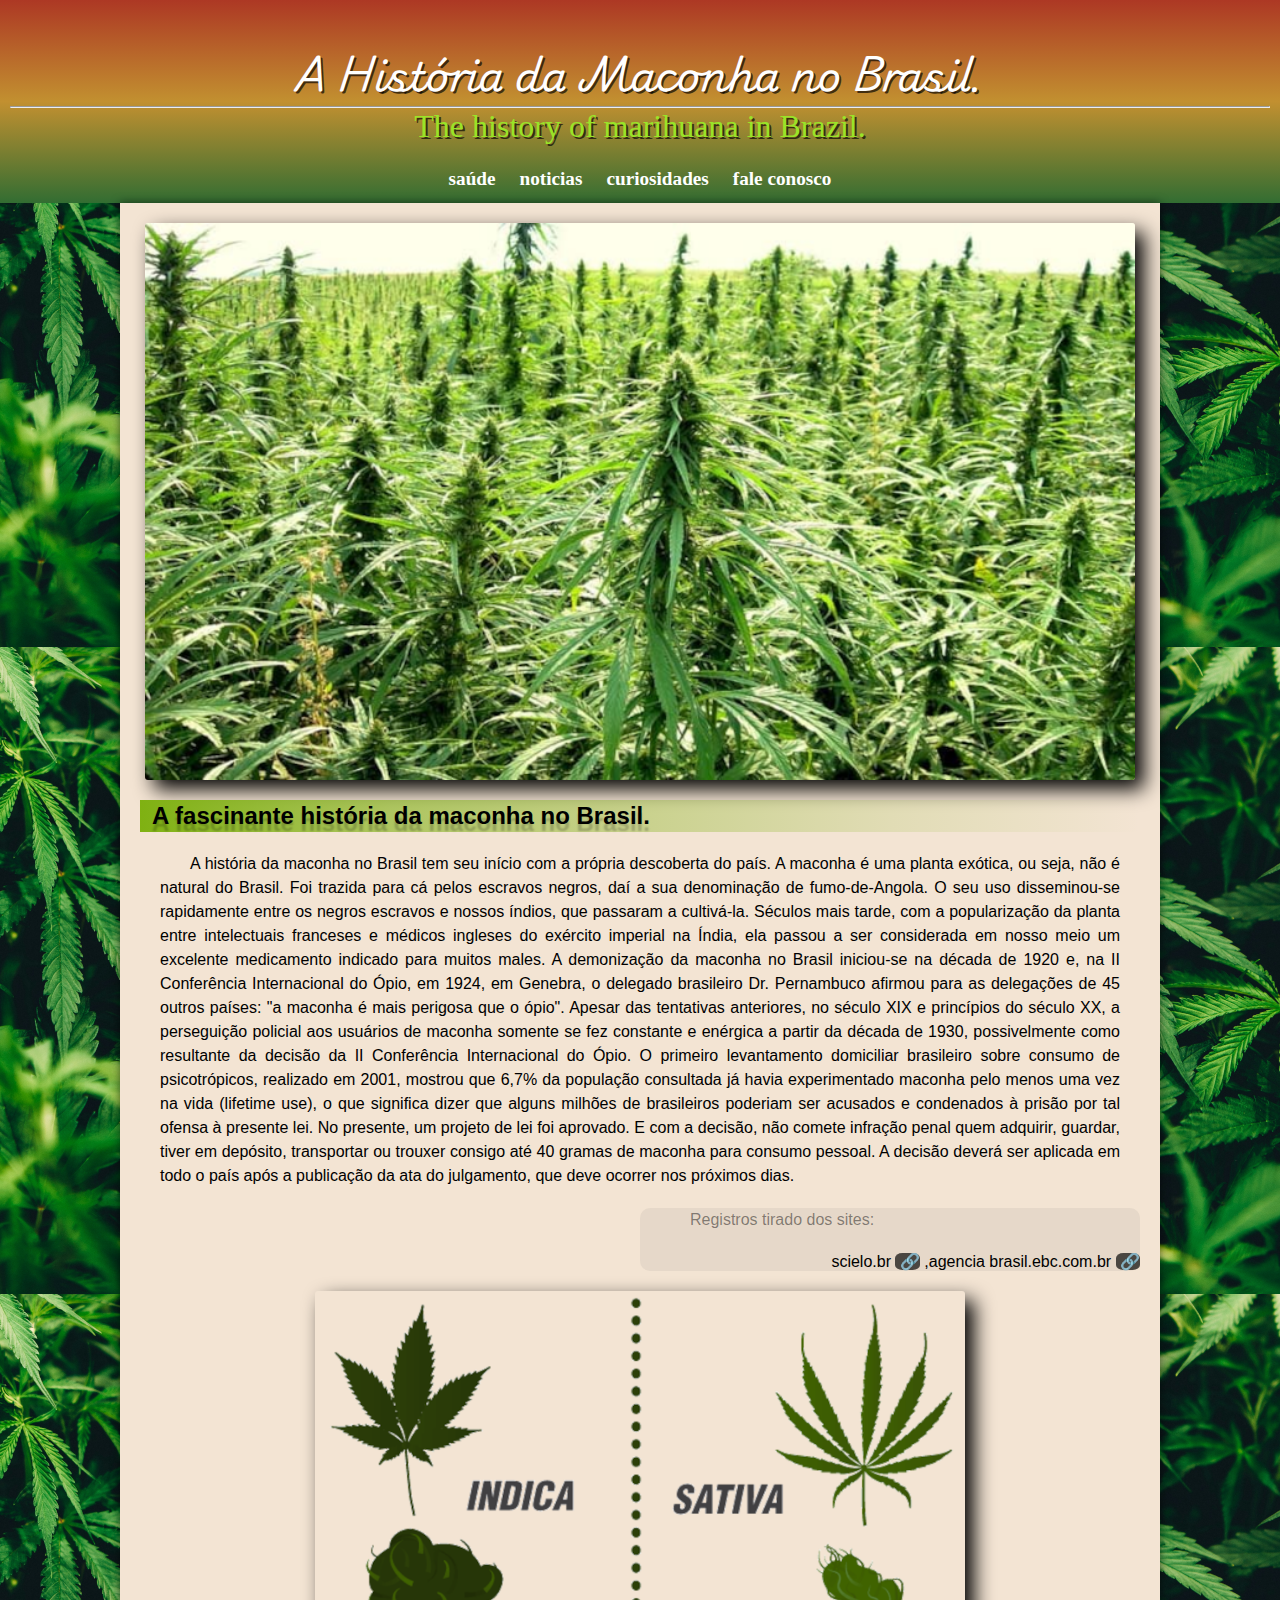
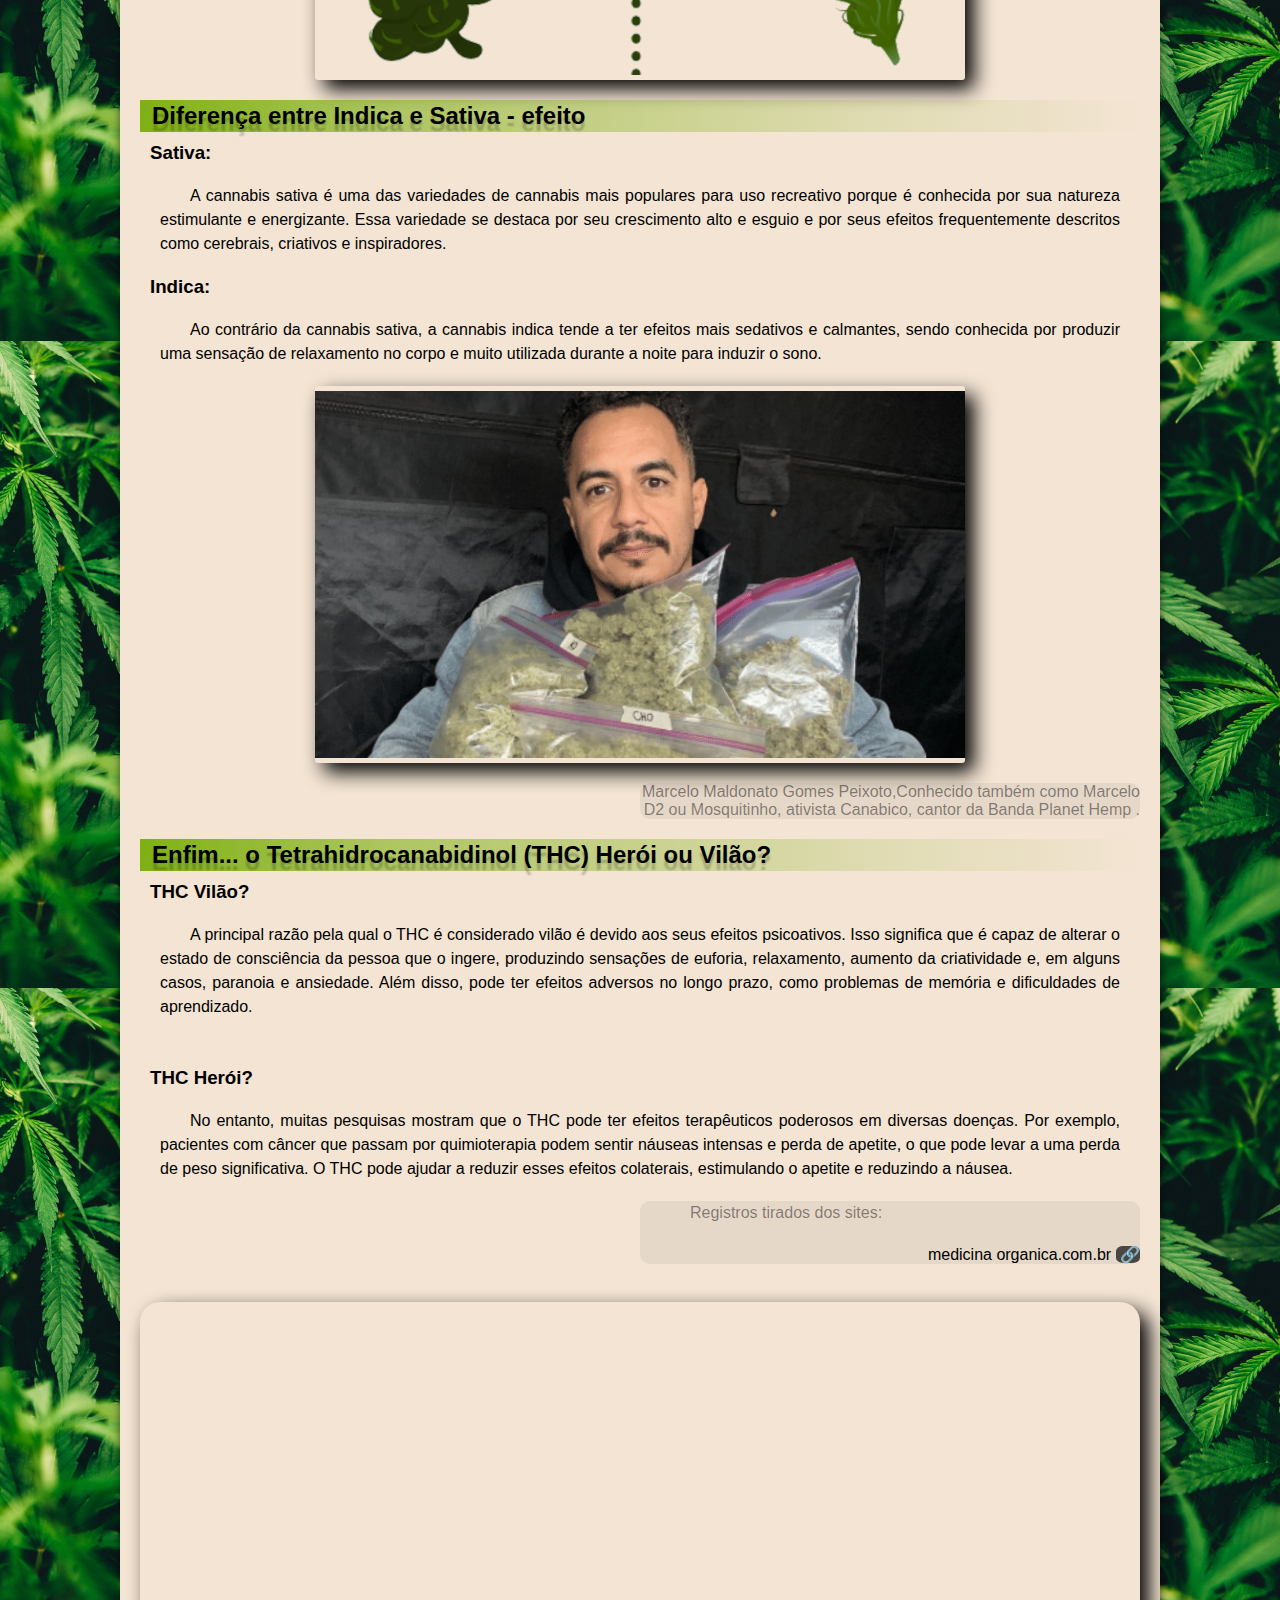
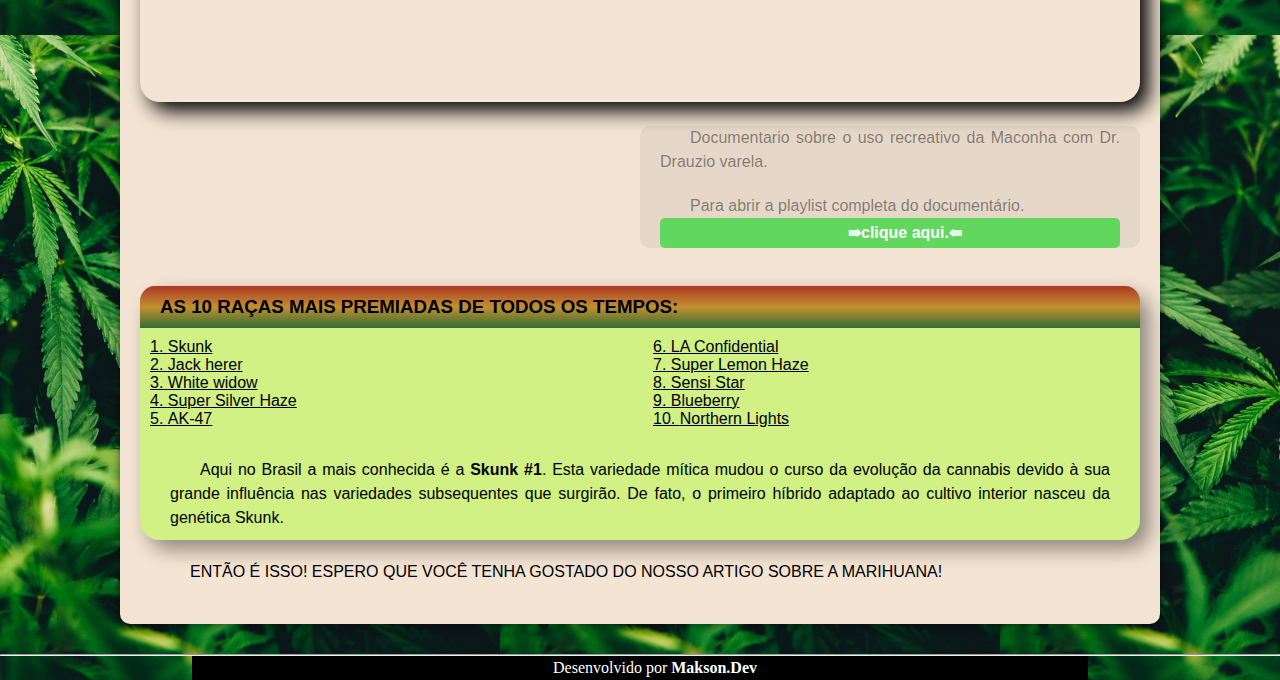
==== commit 74f33710: "atualização para impressão" ====
--- a/weeds/index.html
+++ b/weeds/index.html
@@ -6,14 +6,14 @@
     <meta name="viewport" content="width=device-width, initial-scale=1.0">
     <meta name="keywords" content="HTLM5, tecnologia">
     <meta name="author" content="makson.dev">
-    <meta name="description" content="Descubra a fascinante história da maconha no Brasil, desde sua introdução pelos escravos negros até a atualidade. Acompanhe a transformação da percepção pública, da demonização à legalização.
-    ">
+    <meta name="description" content="Descubra a fascinante história da maconha no Brasil, desde sua introdução pelos escravos negros até a atualidade. Acompanhe a transformação da percepção pública, da demonização à legalização.">
     <title>História da maconha no Brasil</title>
     <link rel="shortcut icon" href="favicon/cannabis icon.ico" type="image/x-icon">
     <link rel="stylesheet" href="styles/style.css" media="all">
-    <link rel="stylesheet" href="styles/portrait.css" media="screen and (orientation: portrait)">
-    <link rel="stylesheet" href="styles/landscape.css" media="screen and (oriantetion: landscape)">
     <link rel="stylesheet" href="styles/print.css" media="print">
+    <!--el="stylesheet" href="styles/portrait.css" media="screen and (orientation: portrait)">
+    <link rel="stylesheet" href="styles/landscape.css" media="screen and (oriantetion: landscape)">   CRIADO CASO HAJA NECESSIDADE FUTURA PARA A PAGINA CONTIUAR FUNCIONANDO COM FLUIDEZ EM DIVERSOS TIPOS DE DISPOSITIVOS E TAMANHOS-->
+
 </head>
 
 <body>
@@ -22,10 +22,10 @@
             A História da Maconha no Brasil.
         </h1>
         <hr>
-        <h2>
+        <h2 class="print">
             The history of marihuana in Brazil.
         </h2>
-        <nav>
+        <nav class="print">
             <div>
                 <a href="https://www.cannabisesaude.com.br/#:~:text=Cannabis%20e%20Sa%C3%BAde%3A%20o%20maior%20portal%20de%20Cannabis%20Medicinal%20no%20Brasil"
                     target="_self">saúde</a>
@@ -134,6 +134,7 @@
                     ansiedade. Além disso, pode ter efeitos adversos no longo prazo, como problemas de memória e
                     dificuldades de aprendizado.
                 </p>
+                <br>
                 <h3>
                     THC Herói?
                 </h3>
@@ -156,14 +157,14 @@
                 <iframe width="100%" height="400" src="https://www.youtube.com/embed/ds4p9UDThM4?si=dTObje4q6rmuTKd1"
                     title="YouTube video player" frameborder="0"
                     allow="accelerometer; autoplay; clipboard-write; encrypted-media; gyroscope; picture-in-picture; web-share"
-                    referrerpolicy="strict-origin-when-cross-origin">
+                    referrerpolicy="strict-origin-when-cross-origin" class="print">
                 </iframe>
                 <aside class="comentary">
-                    <p>
+                    <p class="print">
                         Documentario sobre o uso recreativo da Maconha com Dr. Drauzio varela.
                     </p>
-                    <p>
-                        Para abrir a playlist completa do documentario.
+                    <p class="print">
+                        Para abrir a playlist completa do documentário.
                         <a href="https://www.youtube.com/playlist?list=PLLcA2I5B3SENEMDqXgKY6l3LN735rWIaI"
                             target="_blank" >
                             &rAarr;clique aqui.&lAarr;
--- a/weeds/styles/print.css
+++ b/weeds/styles/print.css
@@ -1 +1,27 @@
-@charset "UTF-8";+@charset "UTF-8";
+
+h2, h3{
+margin-top: 58px;
+}
+
+p{
+    margin-bottom: 47px;
+}
+
+aside p{
+    margin-bottom: -5px; 
+}
+
+
+body, main, section {
+    margin: 15px;
+    border: none;
+    box-shadow: none;
+}
+
+.print{
+    display: none;
+}
+footer p{
+    color:black;
+}